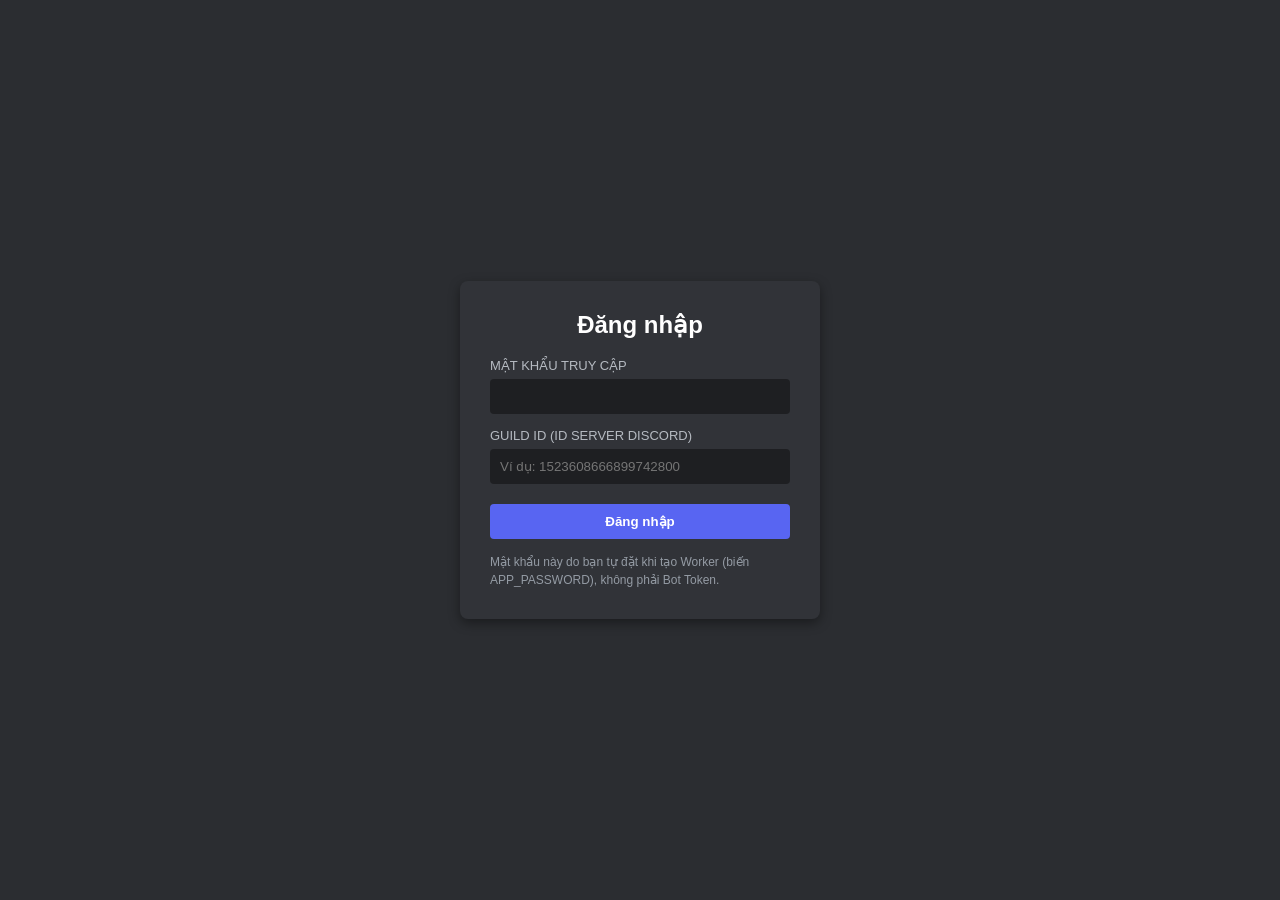
==== index.html @ 2867e68a "Add files via upload" ====
<!DOCTYPE html>
<html lang="vi">
<head>
<meta charset="UTF-8">
<title>Đăng nhập</title>
<link rel="stylesheet" href="style.css">
</head>
<body class="trang-dangnhap">
    <div class="box">
        <h2>Đăng nhập</h2>
        <div class="loi" id="hop-loi" style="display:none;"></div>
        <form id="form-dangnhap">
            <label>Mật khẩu truy cập</label>
            <input type="password" id="mat_khau" required>

            <label>Guild ID (ID server Discord)</label>
            <input type="text" id="guild_id" required placeholder="Ví dụ: 1523608666899742800">

            <button type="submit">Đăng nhập</button>
        </form>
        <div class="ghichu">
            Mật khẩu này do bạn tự đặt khi tạo Worker (biến APP_PASSWORD), không phải Bot Token.
        </div>
    </div>

    <script src="config.js"></script>
    <script>
        const form = document.getElementById('form-dangnhap');
        const hopLoi = document.getElementById('hop-loi');

        form.addEventListener('submit', async function(e) {
            e.preventDefault();
            hopLoi.style.display = 'none';

            const matKhau = document.getElementById('mat_khau').value;
            const guildId = document.getElementById('guild_id').value.trim();

            try {
                const res = await fetch(WORKER_URL + '/kenh', {
                    method: 'POST',
                    headers: { 'Content-Type': 'application/json' },
                    body: JSON.stringify({ mat_khau: matKhau, guild_id: guildId }),
                });
                const data = await res.json();

                if (!res.ok) {
                    hopLoi.textContent = data.loi || 'Đăng nhập thất bại';
                    hopLoi.style.display = 'block';
                    return;
                }

                localStorage.setItem('mat_khau', matKhau);
                localStorage.setItem('guild_id', guildId);
                window.location.href = 'kenh.html';
            } catch (err) {
                hopLoi.textContent = 'Lỗi kết nối tới Worker: ' + err.message;
                hopLoi.style.display = 'block';
            }
        });
    </script>
</body>
</html>
---- style.css ----
* { box-sizing: border-box; }
body { font-family: Arial, sans-serif; background:#2b2d31; color:#fff; margin:0; }

/* Trang đăng nhập */
.trang-dangnhap { display:flex; align-items:center; justify-content:center; height:100vh; }
.box { background:#313338; padding:30px; border-radius:8px; width:360px; box-shadow:0 4px 12px rgba(0,0,0,.4); }
.box h2 { margin-top:0; text-align:center; }
.box label { display:block; margin:14px 0 6px; font-size:13px; color:#b5bac1; text-transform:uppercase; }
.box input { width:100%; padding:10px; border-radius:4px; border:none; background:#1e1f22; color:#fff; }
.box button { width:100%; margin-top:20px; padding:10px; border:none; border-radius:4px; background:#5865f2; color:#fff; font-weight:bold; cursor:pointer; }
.box button:hover { background:#4752c4; }
.loi { background:#f23f42; padding:8px; border-radius:4px; font-size:13px; margin-bottom:10px; }
.ghichu { font-size:12px; color:#949ba4; margin-top:14px; line-height:1.5; }

/* Trang kênh */
.trang-kenh { display:flex; height:100vh; }
#cot-kenh { width:280px; background:#232428; padding:16px; overflow-y:auto; border-right:1px solid #1e1f22; }
#cot-noidung { flex:1; padding:24px; overflow-y:auto; }
h3 { margin-top:0; }
.top-bar { display:flex; justify-content:space-between; align-items:center; margin-bottom:16px; }
.top-bar a { color:#f23f42; text-decoration:none; font-size:13px; }
.category-ten { font-size:12px; text-transform:uppercase; color:#949ba4; padding:8px 4px 4px; font-weight:bold; }
.kenh-item { padding:6px 8px; border-radius:4px; cursor:pointer; font-size:14px; color:#dbdee1; }
.kenh-item:hover { background:#35373c; }
.kenh-item.dangchon { background:#404249; color:#fff; font-weight:bold; }
.canh-bao { background:#f23f42; padding:10px; border-radius:4px; margin-bottom:16px; }

#vung-upload { background:#313338; padding:24px; border-radius:8px; max-width:640px; }
#vung-upload input[type=file] { margin:12px 0; color:#fff; }
#ten-kenh-dachon { font-weight:bold; color:#5865f2; }
button.up { padding:10px 20px; border:none; border-radius:4px; background:#5865f2; color:#fff; cursor:pointer; font-weight:bold; }
button.up:disabled { background:#4e5058; cursor:not-allowed; }
.hang-nut { display:flex; gap:8px; flex-wrap:wrap; margin:10px 0; }
.nut-phu { padding:8px 14px; border:none; border-radius:4px; background:#4e5058; color:#fff; cursor:pointer; font-size:13px; }
.nut-phu:hover { background:#6d6f78; }
.nut-phu.nguy-hiem { background:#a12d2f; }
.nut-phu.nguy-hiem:hover { background:#c0392b; }
#xem-truoc { display:flex; flex-wrap:wrap; gap:10px; margin:12px 0; }
.anh-item { position:relative; width:80px; text-align:center; }
.anh-item img { width:80px; height:80px; object-fit:cover; border-radius:4px; display:block; opacity:1; transition:opacity .15s; }
.anh-item.bo-tich img { opacity:0.3; }
.anh-item .nhan-checkbox { display:flex; align-items:center; justify-content:center; gap:4px; font-size:11px; margin-top:4px; color:#dbdee1; cursor:pointer; }
.anh-item .nut-xoa-1 { position:absolute; top:-6px; right:-6px; width:20px; height:20px; border-radius:50%; background:#f23f42; color:#fff; border:none; cursor:pointer; font-size:12px; line-height:1; }
#dem-anh { font-size:13px; color:#949ba4; margin-top:6px; }
#tien-trinh { margin-top:16px; font-size:13px; line-height:1.6; max-height:300px; overflow-y:auto; }
.dong-tien-trinh.thanh-cong { color:#3ba55c; }
.dong-tien-trinh.that-bai { color:#f23f42; }
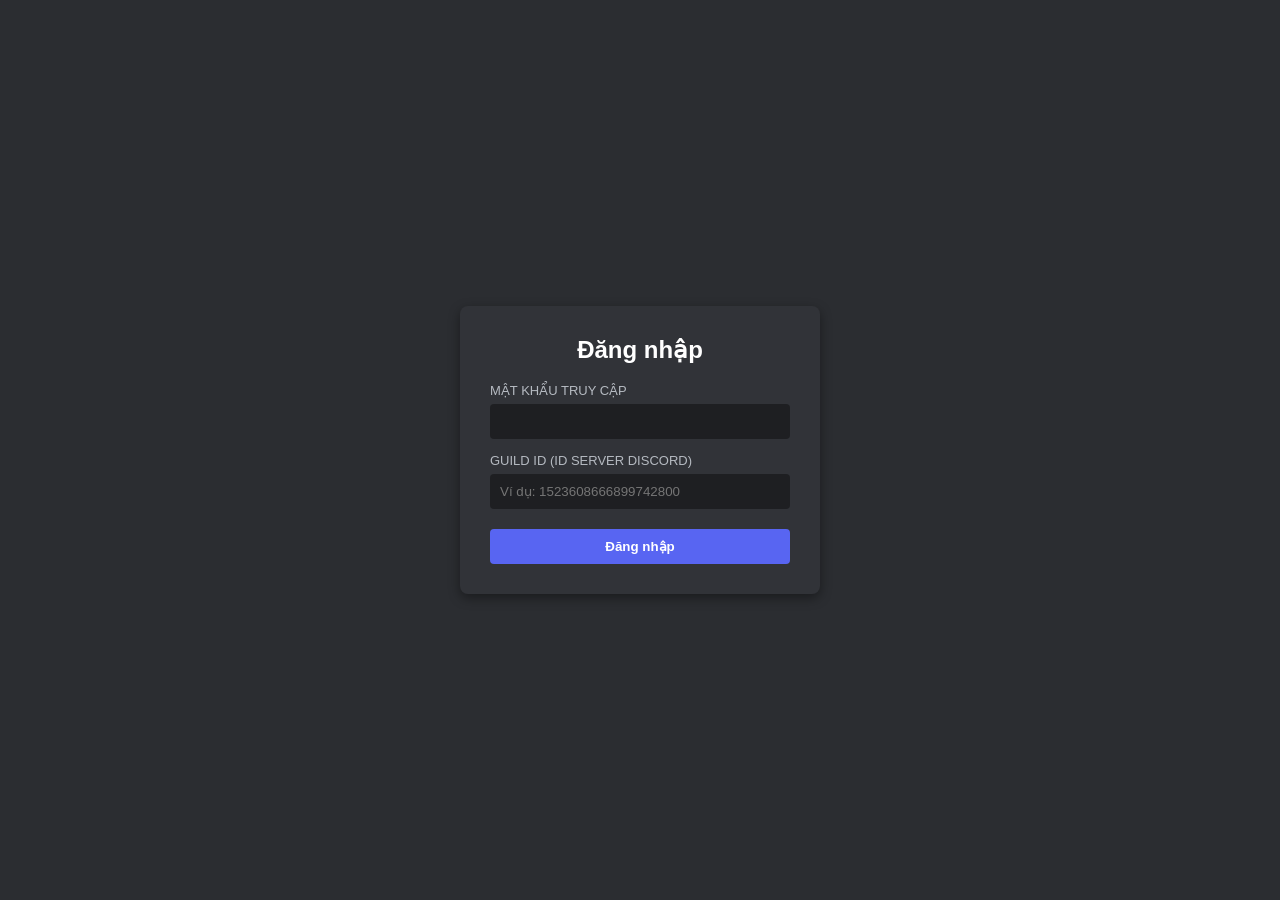
==== commit 51713cce: "Update index.html" ====
--- a/index.html
+++ b/index.html
@@ -18,9 +18,6 @@
 
             <button type="submit">Đăng nhập</button>
         </form>
-        <div class="ghichu">
-            Mật khẩu này do bạn tự đặt khi tạo Worker (biến APP_PASSWORD), không phải Bot Token.
-        </div>
     </div>
 
     <script src="config.js"></script>
